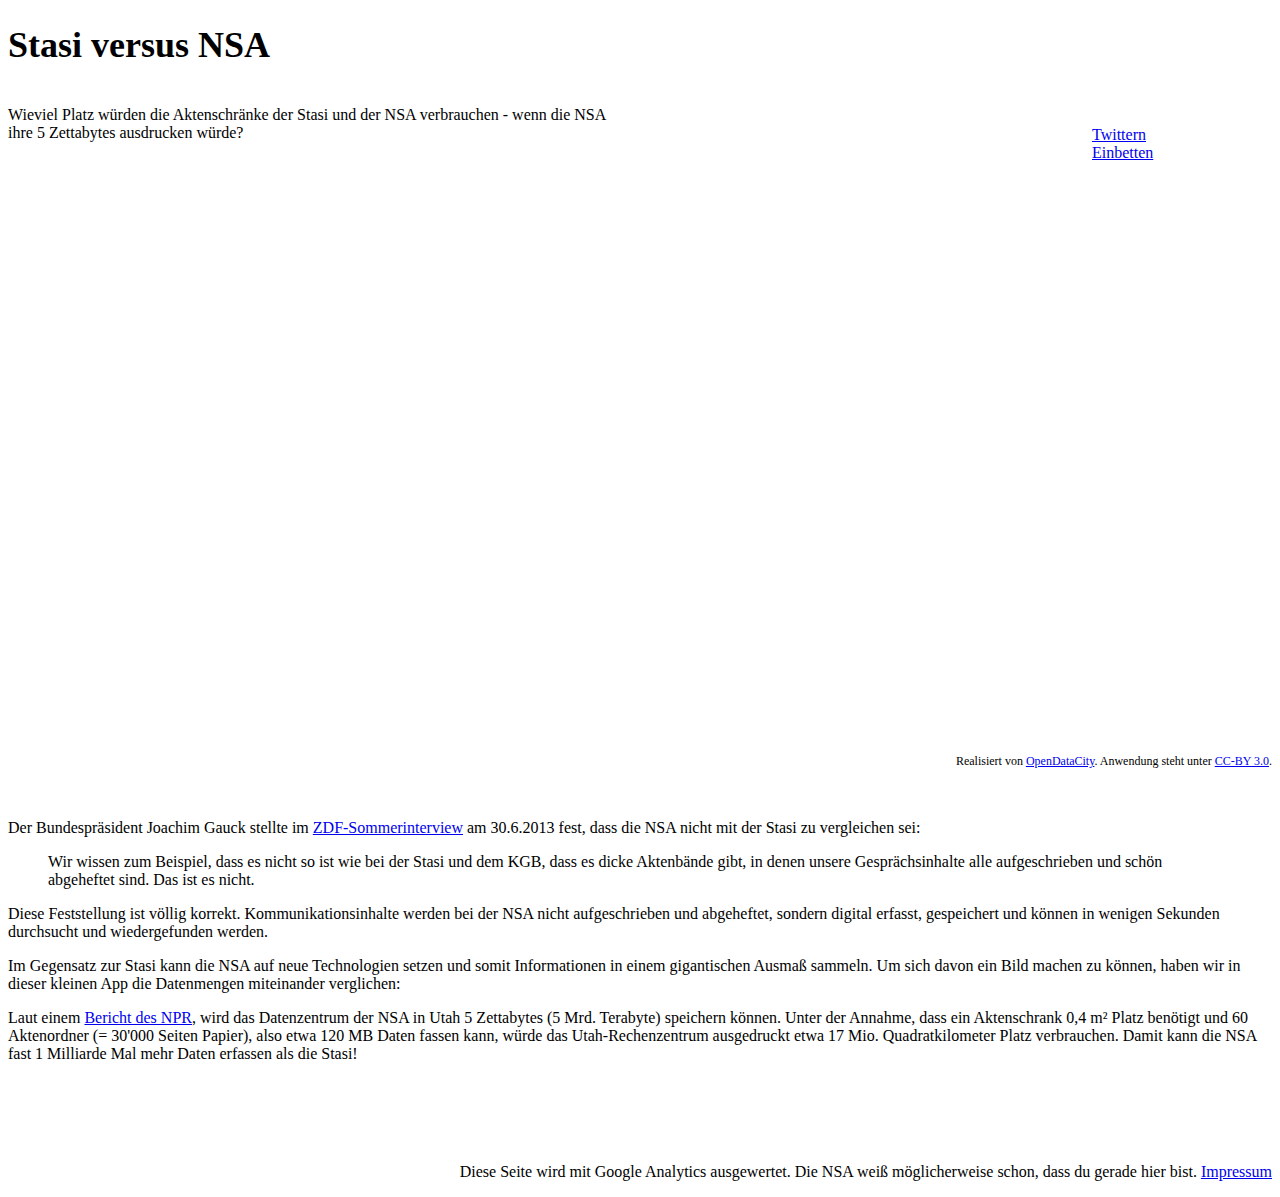
==== index.html @ 0976617a "initial commit" ====
<!DOCTYPE html>
<html lang="de">
	<head>
		<title>Stasi versus NSA</title>
		<meta http-equiv="Content-Type" content="text/html; charset=utf-8" />

		<base href="http://apps.opendatacity.de/stasi-vs-nsa/" target="_parent">

		<meta property="og:title" content="Stasi versus NSA - Wieviel Platz brauchen die Aktenschränke?" />
		<meta property="og:type" content="article" />
		<meta property="og:url" content="http://apps.opendatacity.de/stasi-vs-nsa/" />
		<meta property="og:image" content="http://apps.opendatacity.de/stasi-vs-nsa/screenshot.png" />

		<link href="assets/css/bootstrap.min.css" rel="stylesheet" type="text/css">
		<link href="assets/css/index.css" rel="stylesheet" type="text/css">

		<script src="assets/js/jquery-1.8.3.min.js" type="text/javascript"></script>
		<script src="assets/js/bootstrap.min.js" type="text/javascript"></script>
		<script src="assets/js/helper.js" type="text/javascript"></script>
		<script type="text/javascript">
			var $embed_overlay = '<div id="embed-overlay"><div id="embed-content"><h1>Weitergeben</h1><form name="embed-form" id="embed-form" action="javascript:;" method="post"><p>Kopiere diesen Code in Deine Webseite:</p><code id="embed-code"></code></form><p><a href="javascript:;" class="btn btn-medium btn-primary">Schließen</a></p></div></div>';
		</script>
	</head>
	<body>
		<div id="fb-root"></div>
		<script>(function(d, s, id) {
			var js, fjs = d.getElementsByTagName(s)[0];
			if (d.getElementById(id)) return;
			js = d.createElement(s); js.id = id;
			js.src = "//connect.facebook.net/de_DE/all.js#xfbml=1";
			fjs.parentNode.insertBefore(js, fjs);
		}(document, 'script', 'facebook-jssdk'));</script>
		<div id="container">
			<h1 style="font-size:36px">Stasi versus NSA</h1>
			<div style="position:relative;margin-top:40px">
				<p class="lead" style="width:600px;">
					Wieviel Platz würden die Aktenschränke der Stasi und der NSA verbrauchen - wenn die NSA ihre 5 Zettabytes ausdrucken würde?
				</p>

				<div id="social" style="position:absolute; bottom:-20px; right:0; width:180px">
					<div id="social-twitter" class="social">
						<a href="https://twitter.com/share" class="twitter-share-button" data-url="http://apps.opendatacity.de/stasi-vs-nsa/" data-text="Stasi versus NSA - Wieviel Platz brauchen die Aktenschränke?" data-via="opendatacity" data-lang="de">Twittern</a>
						<script>!function(d,s,id){var js,fjs=d.getElementsByTagName(s)[0];if(!d.getElementById(id)){js=d.createElement(s);js.id=id;js.src="//platform.twitter.com/widgets.js";fjs.parentNode.insertBefore(js,fjs);}}(document,"script","twitter-wjs");</script>
					</div>
					<div id="social-google" class="social">
						<div class="g-plusone"></div>
						<script type="text/javascript">
							window.___gcfg = {lang: 'de'};

							(function() {
								var po = document.createElement('script'); po.type = 'text/javascript'; po.async = true;
								po.src = 'https://apis.google.com/js/plusone.js';
								var s = document.getElementsByTagName('script')[0]; s.parentNode.insertBefore(po, s);
							})();
						</script>
					</div>
					<div id="social-facebook" class="social">
						<div class="fb-like" data-href="http://apps.opendatacity.de/stasi-vs-nsa/" data-send="false" data-layout="button_count" data-width="180" data-show-faces="true"></div>
					</div>
					<div class="social"><a href="javascript:;" class="btn btn-primary embed-button">Einbetten</a></div>
				</div>
			</div>

			
			<iframe src="frame.html" width="950" height="580" scrolling="no" frameborder="0"><a href="">Stasi versus NSA - Wieviel Platz brauchen die Aktenschränke?</a></iframe>
			<p style="text-align:right;font-size:12px">Realisiert von <a href="http://www.opendatacity.de/">OpenDataCity</a>. Anwendung steht unter <a rel="license" href="http://creativecommons.org/licenses/by/3.0/de/">CC-BY 3.0</a>.</p>

			<div class="row-fluid" style="margin-top:50px">
				<div class="span6">
					<p>
						Der Bundespräsident Joachim Gauck stellte im <a href="http://youtu.be/IuhBO3bcAJs?t=9m20s">ZDF-Sommerinterview</a> am 30.6.2013 fest, dass die NSA nicht mit der Stasi zu vergleichen sei:
					</p>
					<blockquote>
						<p>Wir wissen zum Beispiel, dass es nicht so ist wie bei der Stasi und dem KGB, dass es dicke Aktenbände gibt, in denen unsere Gesprächsinhalte alle aufgeschrieben und schön abgeheftet sind. Das ist es nicht.</p>
					</blockquote>

					<p>
						Diese Feststellung ist völlig korrekt. Kommunikationsinhalte werden bei der NSA nicht aufgeschrieben und abgeheftet, sondern digital erfasst, gespeichert und können in wenigen Sekunden durchsucht und wiedergefunden werden.
					</p>

				</div>
				<div class="span6">
					<p>
						Im Gegensatz zur Stasi kann die NSA auf neue Technologien setzen und somit Informationen in einem gigantischen Ausmaß sammeln. Um sich davon ein Bild machen zu können, haben wir in dieser kleinen App die Datenmengen miteinander verglichen:
					</p>
					<p>
						Laut einem <a href="http://www.npr.org/2013/06/10/190160772/amid-data-controversy-nsa-builds-its-biggest-data-farm">Bericht des NPR</a>, wird das Datenzentrum der NSA in Utah 5 Zettabytes (5 Mrd. Terabyte) speichern können. Unter der Annahme, dass ein Aktenschrank 0,4 m&sup2; Platz benötigt und 60 Aktenordner (= 30'000 Seiten Papier), also etwa 120 MB Daten fassen kann, würde das Utah-Rechenzentrum ausgedruckt etwa 17 Mio. Quadratkilometer Platz verbrauchen. Damit kann die NSA fast 1 Milliarde Mal mehr Daten erfassen als die Stasi!
					</p>
				</div>
			</div>

			<p style="text-align: right; margin-top: 100px">Diese Seite wird mit Google Analytics ausgewertet. Die NSA weiß möglicherweise schon, dass du gerade hier bist. <a href="http://www.opendatacity.de/kontakt/" target="_blank">Impressum</a></p>
		</div>
		<script type="text/javascript">

		  var _gaq = _gaq || [];
		  _gaq.push(['_setAccount', 'UA-38022006-8']);
		  _gaq.push(['_trackPageview']);

		  (function() {
		    var ga = document.createElement('script'); ga.type = 'text/javascript'; ga.async = true;
		    ga.src = ('https:' == document.location.protocol ? 'https://ssl' : 'http://www') + '.google-analytics.com/ga.js';
		    var s = document.getElementsByTagName('script')[0]; s.parentNode.insertBefore(ga, s);
		  })();

		</script>
	</body>
</html>
---- assets/css/index.css ----
body {
	
	background: #F5F5F5;
	
}

	#container {
		
		display: block;
		position: relative;
		margin: 0px auto;
		box-shadow: 0px 0px 40px -20px rgba(0,0,0,0.4);
		width: 950px; 
		background: #fff;
		padding: 30px;
		
	}

		.social {
			height: 35px;
		}


		
		#activate {

			padding: 20px 0px 0px;
			border-top: 1px dotted #eee;
			margin-top: 20px;

		} 
		
			#activate .col {
				
				display: block;
				position: relative;
				float: left;
				width: 270px;
				margin: 0px;
				padding: 0px;
				
			}
			
				#activate .col+.col {
					
					margin-left: 25px;
					
				}
				
		#branding {
			
			padding: 20px 0px 0px;
			border-top: 1px dotted #eee;
			margin-top: 20px;
			
		}
		
			#license {
				padding: 20px 10px 20px 100px;
				background: url(../img/cc-by.png) 10px center no-repeat;
				font-size: 0.8em;
				line-height: 1.1em;
				background-color: #f5f5f5;
				border-radius: 4px;
				border: 1px solid #E3E3E3;
				box-shadow: 0 1px 1px rgba(0, 0, 0, 0.05) inset
				
			}
			
			#creator {
				
				display: block;
				position: relative;
				float: left;
				margin: 0px;
				padding: 0px;
				min-height: 60px;
				line-height: 60px;
				width: 450px;
				font-size: 0.9em;
				
			}
			
				a#odclogo, a#pclogo, a#ntlogo {
					
					display: inline-block;
					position: relative;
					width: 200px;
					height: 60px;
					font-size: 0px;
					text-indent: -1000px;
					color: transparent;
					margin: 0px;
					padding: 0px;
					top: -5px;
					
				}
			
				a#odclogo {
					background: url(../img/opendatacity.png) center center no-repeat;
					
				}
			
				a#pclogo {
					background: url(../img/picocell.png) center center no-repeat;
					
				}
			
				a#ntlogo {
					background: url(../img/newthinking.png) center center no-repeat;
					
				}
				
	#embed-overlay {
		
		display: none;
		position: fixed;
		left: 0px;
		right: 0px;
		top: 0px;
		bottom: 0px;
		background-color: rgba(0,0,0,0.7);
		overflow-y: auto;
		
	}
	
		#embed-content {
			
			display: block;
			position: relative;
			width: 640px;
			background-color: #fff;
			margin: 20px auto;
			padding: 20px;
			border-radius: 6px;
			box-shadow: 0px 0px 50px -15px rgba(0,0,0,0.9);
			
		}
		
			#embed-content fieldset {
				
				padding-bottom: 20px;
				
			}

				#embed-content fieldset legend {

					margin-bottom: 10px;
					line-height: 30px;

				}
				
			
			#embed-content label+label {
				
				margin-left: 20px;
				
			}
		
			#embed-content code {
				
				display: block;
				position: relative;
				padding: 10px;
				white-space: normal;
				color: #444
				
			}

.clear {
	clear: both;
	display: block;
	overflow: hidden;
	visibility: hidden;
	width: 0;
	height: 0;
}
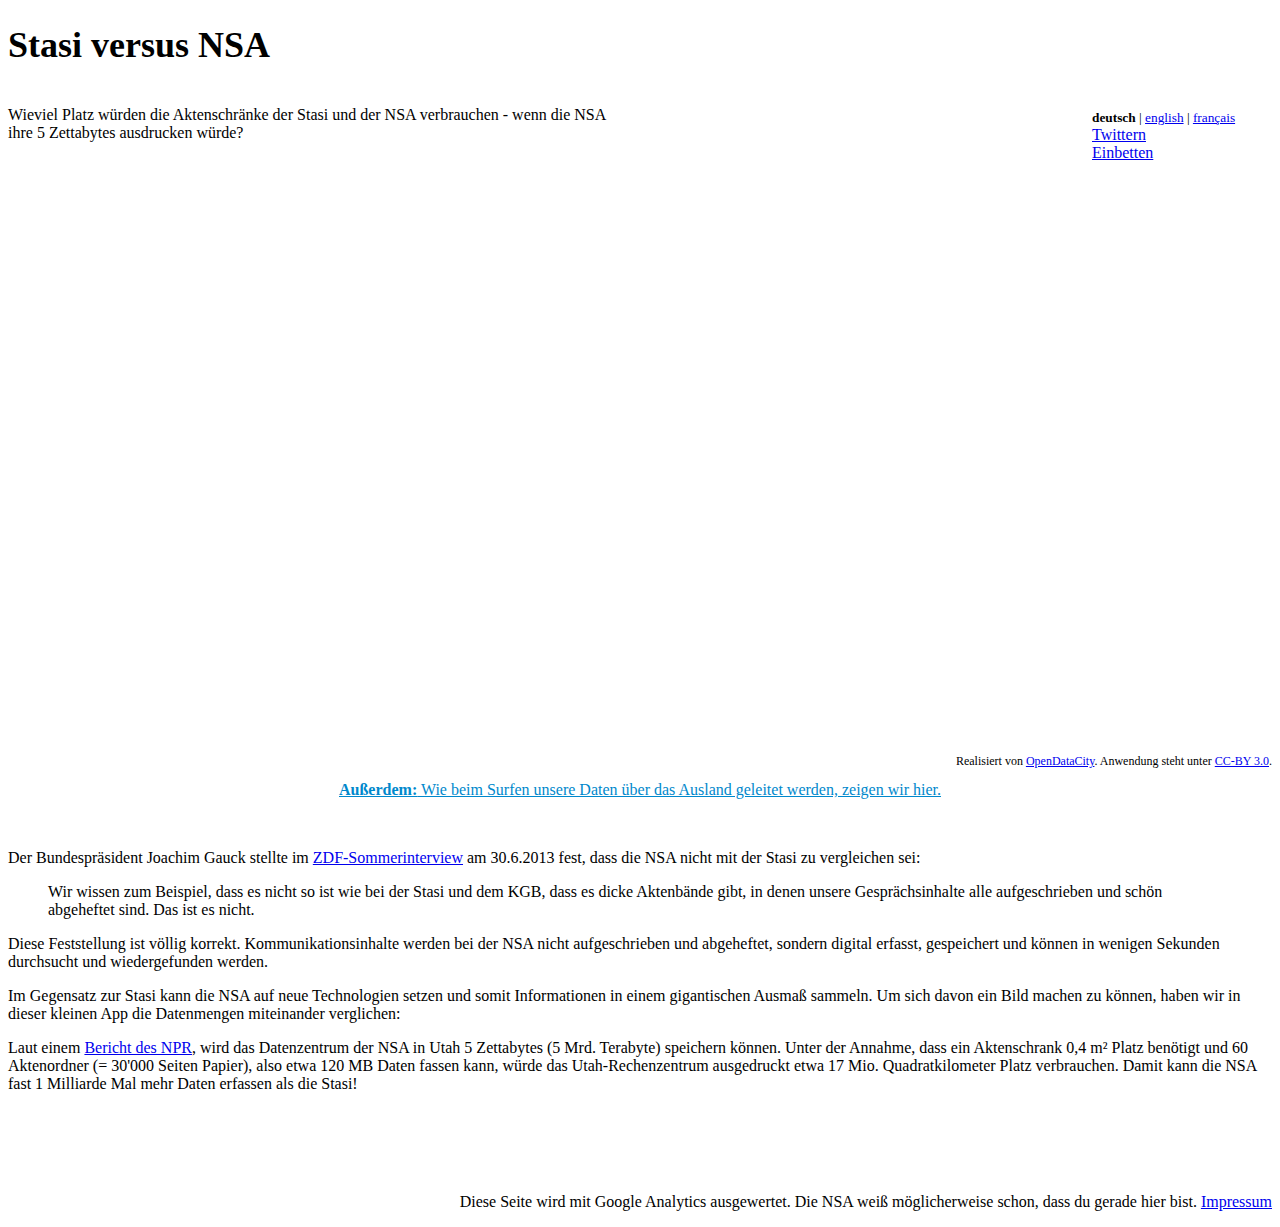
==== commit 4ede3ec5: "link to english and french" ====
--- a/index.html
+++ b/index.html
@@ -38,6 +38,9 @@
 				</p>
 
 				<div id="social" style="position:absolute; bottom:-20px; right:0; width:180px">
+					<div class="social">
+						<small><b>deutsch</b> | <a href="english.html">english</a> | <a href="francais.html">fran&ccedil;ais</a></small>
+					</div>
 					<div id="social-twitter" class="social">
 						<a href="https://twitter.com/share" class="twitter-share-button" data-url="http://apps.opendatacity.de/stasi-vs-nsa/" data-text="Stasi versus NSA - Wieviel Platz brauchen die Aktenschränke?" data-via="opendatacity" data-lang="de">Twittern</a>
 						<script>!function(d,s,id){var js,fjs=d.getElementsByTagName(s)[0];if(!d.getElementById(id)){js=d.createElement(s);js.id=id;js.src="//platform.twitter.com/widgets.js";fjs.parentNode.insertBefore(js,fjs);}}(document,"script","twitter-wjs");</script>
@@ -64,6 +67,10 @@
 			
 			<iframe src="frame.html" width="950" height="580" scrolling="no" frameborder="0"><a href="">Stasi versus NSA - Wieviel Platz brauchen die Aktenschränke?</a></iframe>
 			<p style="text-align:right;font-size:12px">Realisiert von <a href="http://www.opendatacity.de/">OpenDataCity</a>. Anwendung steht unter <a rel="license" href="http://creativecommons.org/licenses/by/3.0/de/">CC-BY 3.0</a>.</p>
+			
+			<div class="alert alert-info" style="text-align: center">				
+				<a href="http://apps.opendatacity.de/prism/" style="color:#08c !important"><b>Außerdem:</b> Wie beim Surfen unsere Daten über das Ausland geleitet werden, zeigen wir hier.</a>
+			</div>
 
 			<div class="row-fluid" style="margin-top:50px">
 				<div class="span6">
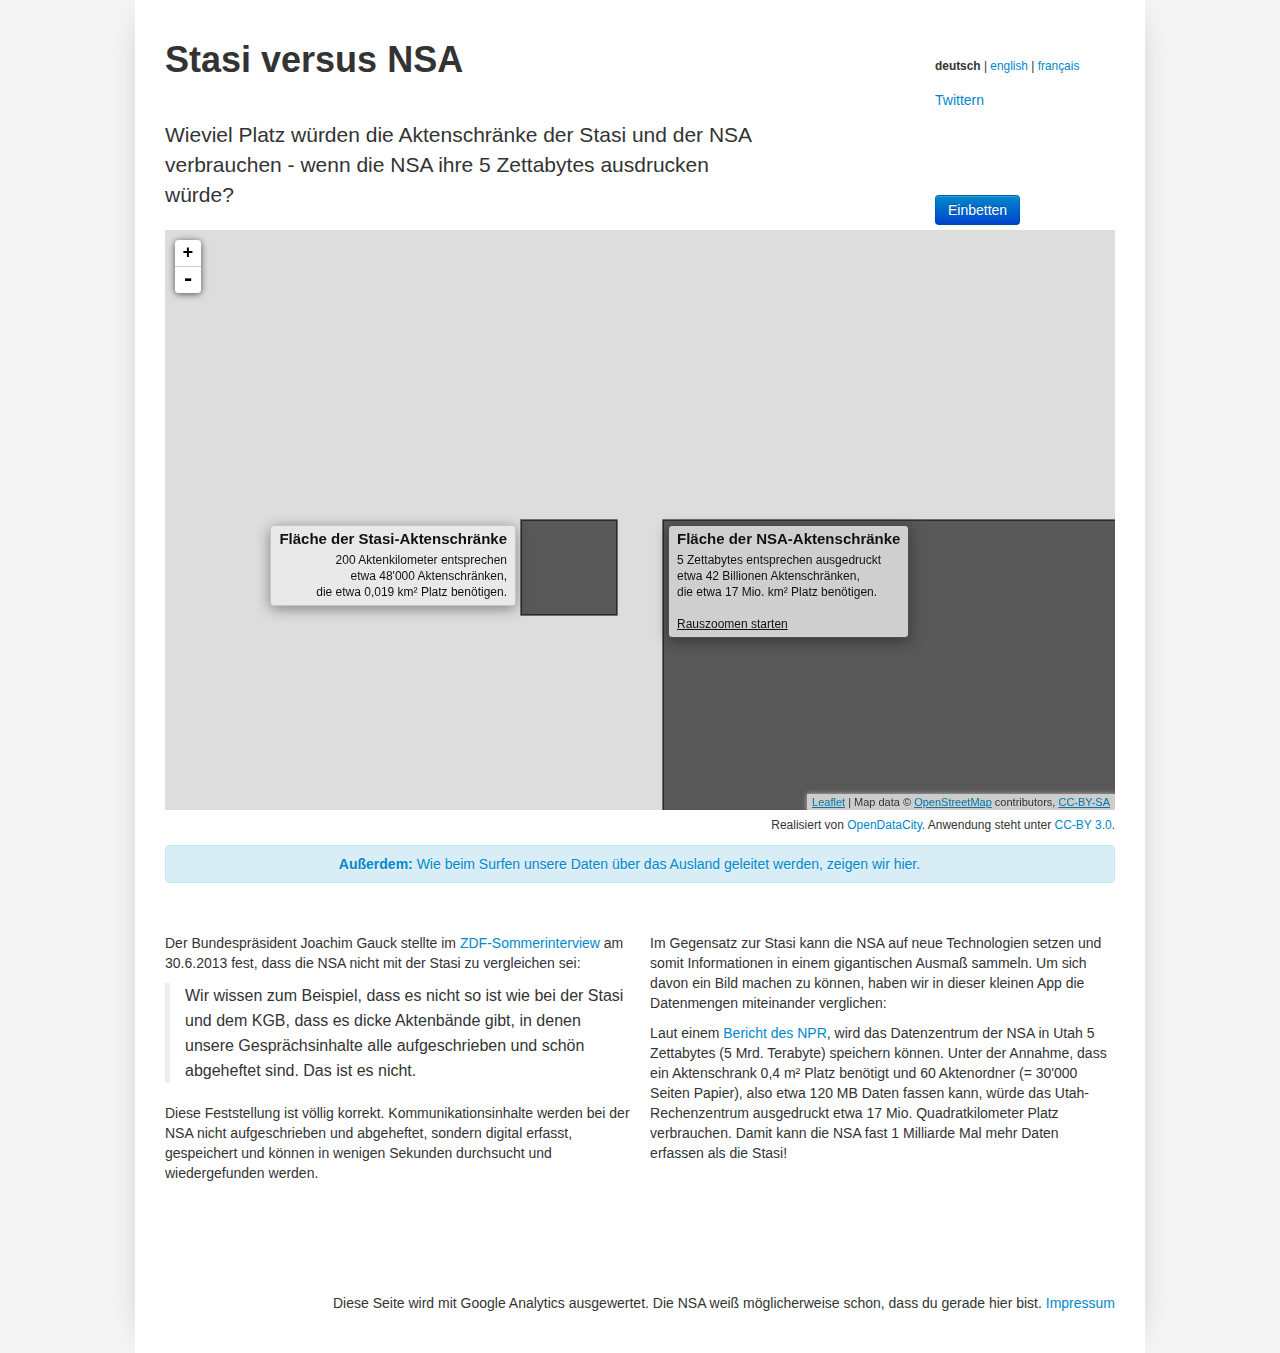
==== commit 0aba07fe: "Update index.html" ====
--- a/index.html
+++ b/index.html
@@ -4,12 +4,12 @@
 		<title>Stasi versus NSA</title>
 		<meta http-equiv="Content-Type" content="text/html; charset=utf-8" />
 
-		<base href="http://apps.opendatacity.de/stasi-vs-nsa/" target="_parent">
+		<base href="https://opendatacity.github.io/stasi-vs-nsa/" target="_parent">
 
 		<meta property="og:title" content="Stasi versus NSA - Wieviel Platz brauchen die Aktenschränke?" />
 		<meta property="og:type" content="article" />
-		<meta property="og:url" content="http://apps.opendatacity.de/stasi-vs-nsa/" />
-		<meta property="og:image" content="http://apps.opendatacity.de/stasi-vs-nsa/screenshot.png" />
+		<meta property="og:url" content="https://opendatacity.github.io/stasi-vs-nsa/" />
+		<meta property="og:image" content="https://opendatacity.github.io/stasi-vs-nsa/screenshot.png" />
 
 		<link href="assets/css/bootstrap.min.css" rel="stylesheet" type="text/css">
 		<link href="assets/css/index.css" rel="stylesheet" type="text/css">
@@ -18,6 +18,10 @@
 		<script src="assets/js/bootstrap.min.js" type="text/javascript"></script>
 		<script src="assets/js/helper.js" type="text/javascript"></script>
 		<script type="text/javascript">
+			var $url = 'https://opendatacity.github.io/stasi-vs-nsa/frame.html';
+			var $code = '<iframe src="'+$url+'" width="100%" height="580" scrolling="no" frameborder="0" style="margin:0"><a href="'+$url+'">Stasi versus NSA - Wieviel Platz brauchen die Aktenschr&auml;nke?</a></iframe><br>';
+			$code += '<small>Gehe zu <a href="https://opendatacity.github.io/stasi-vs-nsa/stasi-vs-nsa/">Stasi versus NSA</a>. ';
+			$code += 'Realisiert von <a href="https://www.opendatacity.de/">OpenDataCity</a> (<a rel="license" href="http://creativecommons.org/licenses/by/3.0/de/">CC-BY 3.0</a>)</small>';
 			var $embed_overlay = '<div id="embed-overlay"><div id="embed-content"><h1>Weitergeben</h1><form name="embed-form" id="embed-form" action="javascript:;" method="post"><p>Kopiere diesen Code in Deine Webseite:</p><code id="embed-code"></code></form><p><a href="javascript:;" class="btn btn-medium btn-primary">Schließen</a></p></div></div>';
 		</script>
 	</head>
@@ -42,7 +46,7 @@
 						<small><b>deutsch</b> | <a href="english.html">english</a> | <a href="francais.html">fran&ccedil;ais</a></small>
 					</div>
 					<div id="social-twitter" class="social">
-						<a href="https://twitter.com/share" class="twitter-share-button" data-url="http://apps.opendatacity.de/stasi-vs-nsa/" data-text="Stasi versus NSA - Wieviel Platz brauchen die Aktenschränke?" data-via="opendatacity" data-lang="de">Twittern</a>
+						<a href="https://twitter.com/share" class="twitter-share-button" data-url="https://opendatacity.github.io/stasi-vs-nsa/" data-text="Stasi versus NSA - Wieviel Platz brauchen die Aktenschränke?" data-via="opendatacity" data-lang="de">Twittern</a>
 						<script>!function(d,s,id){var js,fjs=d.getElementsByTagName(s)[0];if(!d.getElementById(id)){js=d.createElement(s);js.id=id;js.src="//platform.twitter.com/widgets.js";fjs.parentNode.insertBefore(js,fjs);}}(document,"script","twitter-wjs");</script>
 					</div>
 					<div id="social-google" class="social">
@@ -58,7 +62,7 @@
 						</script>
 					</div>
 					<div id="social-facebook" class="social">
-						<div class="fb-like" data-href="http://apps.opendatacity.de/stasi-vs-nsa/" data-send="false" data-layout="button_count" data-width="180" data-show-faces="true"></div>
+						<div class="fb-like" data-href="https://opendatacity.github.io/stasi-vs-nsa/" data-send="false" data-layout="button_count" data-width="180" data-show-faces="true"></div>
 					</div>
 					<div class="social"><a href="javascript:;" class="btn btn-primary embed-button">Einbetten</a></div>
 				</div>
@@ -66,10 +70,10 @@
 
 			
 			<iframe src="frame.html" width="950" height="580" scrolling="no" frameborder="0"><a href="">Stasi versus NSA - Wieviel Platz brauchen die Aktenschränke?</a></iframe>
-			<p style="text-align:right;font-size:12px">Realisiert von <a href="http://www.opendatacity.de/">OpenDataCity</a>. Anwendung steht unter <a rel="license" href="http://creativecommons.org/licenses/by/3.0/de/">CC-BY 3.0</a>.</p>
+			<p style="text-align:right;font-size:12px">Realisiert von <a href="https://www.opendatacity.de/">OpenDataCity</a>. Anwendung steht unter <a rel="license" href="http://creativecommons.org/licenses/by/3.0/de/">CC-BY 3.0</a>.</p>
 			
 			<div class="alert alert-info" style="text-align: center">				
-				<a href="http://apps.opendatacity.de/prism/" style="color:#08c !important"><b>Außerdem:</b> Wie beim Surfen unsere Daten über das Ausland geleitet werden, zeigen wir hier.</a>
+				<a href="https://opendatacity.github.io/prism/" style="color:#08c !important"><b>Außerdem:</b> Wie beim Surfen unsere Daten über das Ausland geleitet werden, zeigen wir hier.</a>
 			</div>
 
 			<div class="row-fluid" style="margin-top:50px">
@@ -96,7 +100,7 @@
 				</div>
 			</div>
 
-			<p style="text-align: right; margin-top: 100px">Diese Seite wird mit Google Analytics ausgewertet. Die NSA weiß möglicherweise schon, dass du gerade hier bist. <a href="http://www.opendatacity.de/kontakt/" target="_blank">Impressum</a></p>
+			<p style="text-align: right; margin-top: 100px">Diese Seite wird mit Google Analytics ausgewertet. Die NSA weiß möglicherweise schon, dass du gerade hier bist. <a href="http://datenfreunde.de/impressum/" target="_blank">Impressum</a></p>
 		</div>
 		<script type="text/javascript">
 
@@ -112,4 +116,4 @@
 
 		</script>
 	</body>
-</html>+</html>
